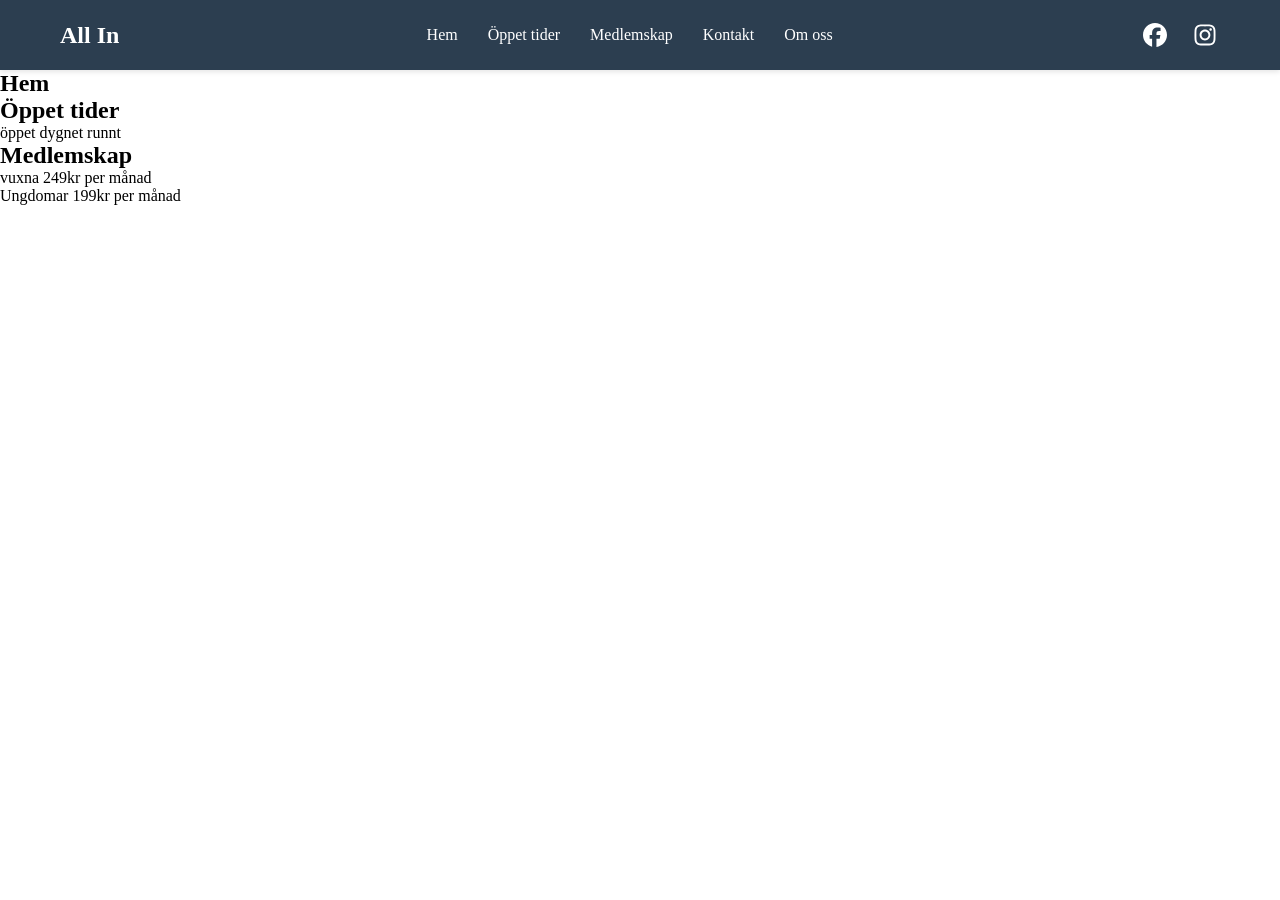
==== index.html @ 016dd750 "started html and css" ====
<!DOCTYPE html>
<html lang="sv">
<head>
    <meta charset="UTF-8">
    <meta name="viewport" content="width=device-width, initial-scale=1.0">
    <title>Document</title>
    <link rel="stylesheet" href="style.css">
</head>
<body>
    <header>
        <div class="header-container">
            <div class="logo">All In</div>
            
            <nav>
                <ul>
                    <li><a href="#hem">Hem</a></li>
                    <li><a href="#oppettider">Öppet tider</a></li>
                    <li><a href="#medlemskap">Medlemskap</a></li>
                    <li><a href="#kontakt">Kontakt</a></li>
                    <li><a href="#om-oss">Om oss</a></li>
                </ul>
            </nav>

            <div class="social-icons">
                <a href="https://facebook.com" target="_blank" title="Facebook">
                    <svg xmlns="http://www.w3.org/2000/svg" viewBox="0 0 640 640">
                        <path d="M576 320C576 178.6 461.4 64 320 64C178.6 64 64 178.6 64 320C64 440 146.7 540.8 258.2 568.5L258.2 398.2L205.4 398.2L205.4 320L258.2 320L258.2 286.3C258.2 199.2 297.6 158.8 383.2 158.8C399.4 158.8 427.4 162 438.9 165.2L438.9 236C432.9 235.4 422.4 235 409.3 235C367.3 235 351.1 250.9 351.1 292.2L351.1 320L434.7 320L420.3 398.2L351 398.2L351 574.1C477.8 558.8 576 450.9 576 320z"/>
                    </svg>
                </a>
                <a href="https://instagram.com" target="_blank" title="Instagram">
                    <svg xmlns="http://www.w3.org/2000/svg" viewBox="0 0 640 640">
                        <path d="M320.3 205C256.8 204.8 205.2 256.2 205 319.7C204.8 383.2 256.2 434.8 319.7 435C383.2 435.2 434.8 383.8 435 320.3C435.2 256.8 383.8 205.2 320.3 205zM319.7 245.4C360.9 245.2 394.4 278.5 394.6 319.7C394.8 360.9 361.5 394.4 320.3 394.6C279.1 394.8 245.6 361.5 245.4 320.3C245.2 279.1 278.5 245.6 319.7 245.4zM413.1 200.3C413.1 185.5 425.1 173.5 439.9 173.5C454.7 173.5 466.7 185.5 466.7 200.3C466.7 215.1 454.7 227.1 439.9 227.1C425.1 227.1 413.1 215.1 413.1 200.3zM542.8 227.5C541.1 191.6 532.9 159.8 506.6 133.6C480.4 107.4 448.6 99.2 412.7 97.4C375.7 95.3 264.8 95.3 227.8 97.4C192 99.1 160.2 107.3 133.9 133.5C107.6 159.7 99.5 191.5 97.7 227.4C95.6 264.4 95.6 375.3 97.7 412.3C99.4 448.2 107.6 480 133.9 506.2C160.2 532.4 191.9 540.6 227.8 542.4C264.8 544.5 375.7 544.5 412.7 542.4C448.6 540.7 480.4 532.5 506.6 506.2C532.8 480 541 448.2 542.8 412.3C544.9 375.3 544.9 264.5 542.8 227.5zM495 452C487.2 471.6 472.1 486.7 452.4 494.6C422.9 506.3 352.9 503.6 320.3 503.6C287.7 503.6 217.6 506.2 188.2 494.6C168.6 486.8 153.5 471.7 145.6 452C133.9 422.5 136.6 352.5 136.6 319.9C136.6 287.3 134 217.2 145.6 187.8C153.4 168.2 168.5 153.1 188.2 145.2C217.7 133.5 287.7 136.2 320.3 136.2C352.9 136.2 423 133.6 452.4 145.2C472 153 487.1 168.1 495 187.8C506.7 217.3 504 287.3 504 319.9C504 352.5 506.7 422.6 495 452z"/>
                    </svg>
                </a>
            </div>
        </div>
    </header>

    <main>
        <section id="hem">
            <h1>Hem</h1>
        </section>

        <section id="oppettider">
            <h2>Öppet tider</h2>
            <a> öppet dygnet runnt </a>
        </section>

        <section id="medlemskap">
            <h2>Medlemskap</h2>
            <ul>
                <li>vuxna 249kr per månad</li>
                <li>Ungdomar 199kr per månad</li>
            </ul>
        </section>
    </main>
</body>
</html>
---- style.css ----
* {
    margin: 0;
    padding: 0;
    box-sizing: border-box;
}

header {
    background-color: #2c3e50;
    padding: 20px 0;
    box-shadow: 0 2px 5px rgba(0, 0, 0, 0.1);
    position: sticky;
    top: 0;
}

.header-container {
    max-width: 1200px;
    margin: 0 auto;
    padding: 0 20px;
    display: flex;
    justify-content: space-between;
    align-items: center;
}

.logo {
    font-size: 24px;
    font-weight: bold;
    color: white;
}

nav ul {
    list-style: none;
    display: flex;
    gap: 30px;
}

nav a {
    color: white;
    text-decoration: none;
    font-size: 16px;
    transition: color 0.3s ease;
}

nav a:hover {
    color: #3498db;
}

.social-icons {
    display: flex;
    gap: 20px;
    align-items: center;
}

.social-icons a {
    width: 30px;
    height: 30px;
    display: flex;
    align-items: center;
    justify-content: center;
    transition: transform 0.3s ease;
}

.social-icons a:hover {
    transform: scale(1.2);
}

.social-icons svg {
    width: 100%;
    height: 100%;
    fill: white;
}
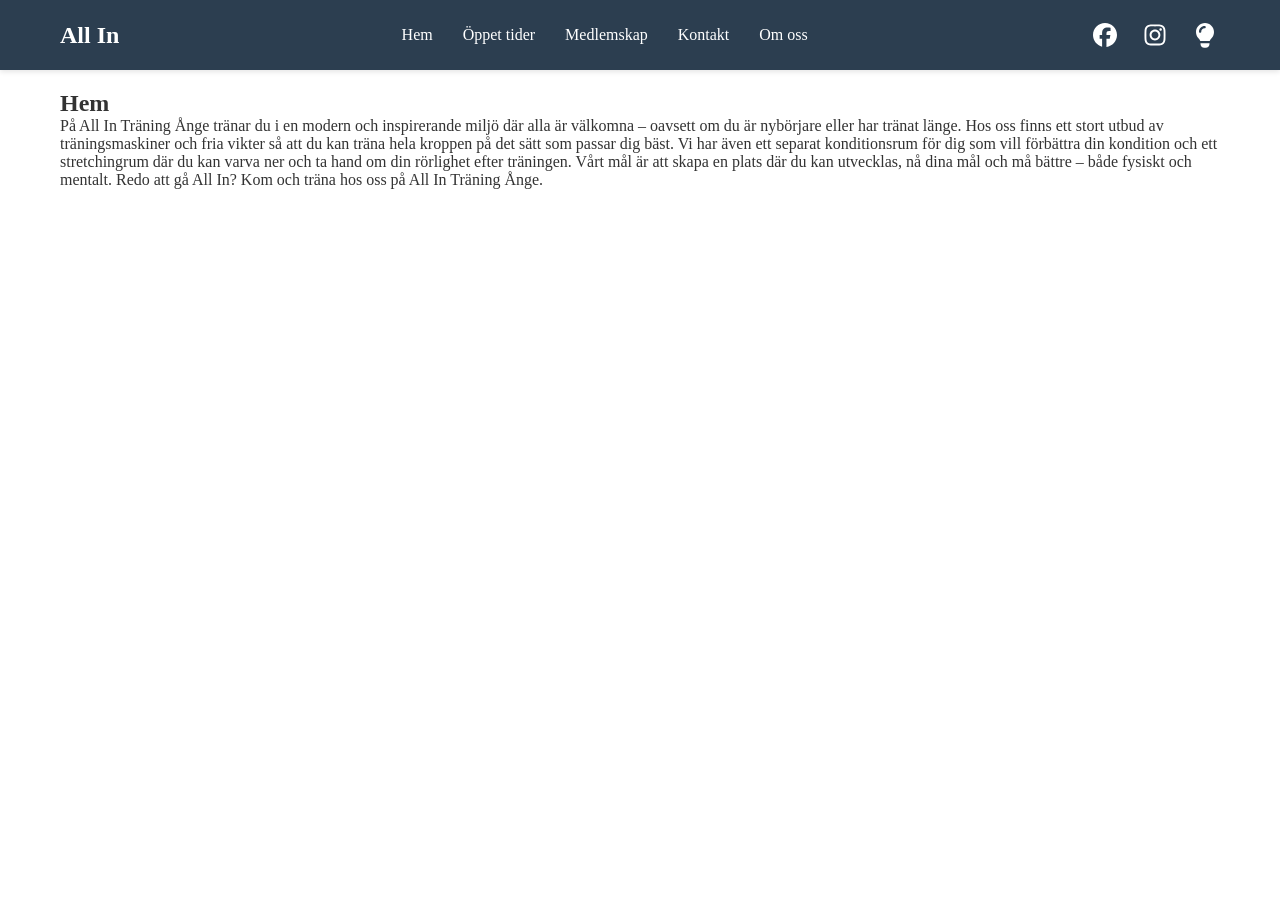
==== commit 7d7d92ce: "la till dark mod och ett formulär + slyling till hela kontakt" ====
--- a/index.html
+++ b/index.html
@@ -3,7 +3,7 @@
 <head>
     <meta charset="UTF-8">
     <meta name="viewport" content="width=device-width, initial-scale=1.0">
-    <title>Document</title>
+    <title>All In Träning - Hem</title>
     <link rel="stylesheet" href="style.css">
 </head>
 <body>
@@ -13,11 +13,11 @@
             
             <nav>
                 <ul>
-                    <li><a href="#hem">Hem</a></li>
-                    <li><a href="#oppettider">Öppet tider</a></li>
-                    <li><a href="#medlemskap">Medlemskap</a></li>
-                    <li><a href="#kontakt">Kontakt</a></li>
-                    <li><a href="#om-oss">Om oss</a></li>
+                    <li><a href="index.html">Hem</a></li>
+                    <li><a href="oppettider.html">Öppet tider</a></li>
+                    <li><a href="medlemskap.html">Medlemskap</a></li>
+                    <li><a href="kontakt.html">Kontakt</a></li>
+                    <li><a href="om-oss.html">Om oss</a></li>
                 </ul>
             </nav>
 
@@ -32,27 +32,28 @@
                         <path d="M320.3 205C256.8 204.8 205.2 256.2 205 319.7C204.8 383.2 256.2 434.8 319.7 435C383.2 435.2 434.8 383.8 435 320.3C435.2 256.8 383.8 205.2 320.3 205zM319.7 245.4C360.9 245.2 394.4 278.5 394.6 319.7C394.8 360.9 361.5 394.4 320.3 394.6C279.1 394.8 245.6 361.5 245.4 320.3C245.2 279.1 278.5 245.6 319.7 245.4zM413.1 200.3C413.1 185.5 425.1 173.5 439.9 173.5C454.7 173.5 466.7 185.5 466.7 200.3C466.7 215.1 454.7 227.1 439.9 227.1C425.1 227.1 413.1 215.1 413.1 200.3zM542.8 227.5C541.1 191.6 532.9 159.8 506.6 133.6C480.4 107.4 448.6 99.2 412.7 97.4C375.7 95.3 264.8 95.3 227.8 97.4C192 99.1 160.2 107.3 133.9 133.5C107.6 159.7 99.5 191.5 97.7 227.4C95.6 264.4 95.6 375.3 97.7 412.3C99.4 448.2 107.6 480 133.9 506.2C160.2 532.4 191.9 540.6 227.8 542.4C264.8 544.5 375.7 544.5 412.7 542.4C448.6 540.7 480.4 532.5 506.6 506.2C532.8 480 541 448.2 542.8 412.3C544.9 375.3 544.9 264.5 542.8 227.5zM495 452C487.2 471.6 472.1 486.7 452.4 494.6C422.9 506.3 352.9 503.6 320.3 503.6C287.7 503.6 217.6 506.2 188.2 494.6C168.6 486.8 153.5 471.7 145.6 452C133.9 422.5 136.6 352.5 136.6 319.9C136.6 287.3 134 217.2 145.6 187.8C153.4 168.2 168.5 153.1 188.2 145.2C217.7 133.5 287.7 136.2 320.3 136.2C352.9 136.2 423 133.6 452.4 145.2C472 153 487.1 168.1 495 187.8C506.7 217.3 504 287.3 504 319.9C504 352.5 506.7 422.6 495 452z"/>
                     </svg>
                 </a>
+                <button class="theme-toggle" id="theme-toggle" title="Växla tema">
+                    <svg xmlns="http://www.w3.org/2000/svg" viewBox="0 0 640 640">
+                        <path d="M420.9 448C428.2 425.7 442.8 405.5 459.3 388.1C492 353.7 512 307.2 512 256C512 150 426 64 320 64C214 64 128 150 128 256C128 307.2 148 353.7 180.7 388.1C197.2 405.5 211.9 425.7 219.1 448L420.8 448zM416 496L224 496L224 512C224 556.2 259.8 592 304 592L336 592C380.2 592 416 556.2 416 512L416 496zM312 176C272.2 176 240 208.2 240 248C240 261.3 229.3 272 216 272C202.7 272 192 261.3 192 248C192 181.7 245.7 128 312 128C325.3 128 336 138.7 336 152C336 165.3 325.3 176 312 176z"/>
+                    </svg>
+                </button>
             </div>
         </div>
     </header>
 
     <main>
-        <section id="hem">
+        <section>
             <h1>Hem</h1>
-        </section>
+            <p> På All In Träning Ånge tränar du i en modern och inspirerande miljö där alla är välkomna – oavsett om du är nybörjare eller har tränat länge.
 
-        <section id="oppettider">
-            <h2>Öppet tider</h2>
-            <a> öppet dygnet runnt </a>
-        </section>
+Hos oss finns ett stort utbud av träningsmaskiner och fria vikter så att du kan träna hela kroppen på det sätt som passar dig bäst. Vi har även ett separat konditionsrum för dig som vill förbättra din kondition och ett stretchingrum där du kan varva ner och ta hand om din rörlighet efter träningen.
 
-        <section id="medlemskap">
-            <h2>Medlemskap</h2>
-            <ul>
-                <li>vuxna 249kr per månad</li>
-                <li>Ungdomar 199kr per månad</li>
-            </ul>
+Vårt mål är att skapa en plats där du kan utvecklas, nå dina mål och må bättre – både fysiskt och mentalt.
+
+Redo att gå All In?
+Kom och träna hos oss på All In Träning Ånge.</p>
         </section>
     </main>
+    <script src="index.js"></script>
 </body>
 </html>
--- a/style.css
+++ b/style.css
@@ -4,8 +4,30 @@
     box-sizing: border-box;
 }
 
+:root {
+    --bg-color: #ffffff;
+    --text-color: #333333;
+    --header-bg: #2c3e50;
+    --header-text: white;
+    --nav-hover: #3498db;
+}
+
+.dark-mode {
+    --bg-color: #121212;
+    --text-color: #ffffff;
+    --header-bg: #1e1e1e;
+    --header-text: #ffffff;
+    --nav-hover: #61dafb;
+}
+
+body {
+    background-color: var(--bg-color);
+    color: var(--text-color);
+    transition: background-color 0.3s ease, color 0.3s ease;
+}
+
 header {
-    background-color: #2c3e50;
+    background-color: var(--header-bg);
     padding: 20px 0;
     box-shadow: 0 2px 5px rgba(0, 0, 0, 0.1);
     position: sticky;
@@ -24,7 +46,7 @@
 .logo {
     font-size: 24px;
     font-weight: bold;
-    color: white;
+    color: var(--header-text);
 }
 
 nav ul {
@@ -34,14 +56,14 @@
 }
 
 nav a {
-    color: white;
+    color: var(--header-text);
     text-decoration: none;
     font-size: 16px;
     transition: color 0.3s ease;
 }
 
 nav a:hover {
-    color: #3498db;
+    color: var(--nav-hover);
 }
 
 .social-icons {
@@ -66,5 +88,140 @@
 .social-icons svg {
     width: 100%;
     height: 100%;
-    fill: white;
-}
+    fill: var(--header-text);
+}
+
+.theme-toggle {
+    background: none;
+    border: none;
+    cursor: pointer;
+    width: 30px;
+    height: 30px;
+    display: flex;
+    align-items: center;
+    justify-content: center;
+    transition: transform 0.3s ease;
+}
+
+.theme-toggle:hover {
+    transform: scale(1.2);
+}
+
+.theme-toggle svg {
+    width: 100%;
+    height: 100%;
+    fill: var(--header-text);
+}
+
+main section {
+    padding: 20px;
+    max-width: 1200px;
+    margin: 0 auto;
+}
+
+.contact-content-wrap {
+    display: flex;
+    flex-direction: column;
+    align-items: center;
+    max-width: 780px;
+    margin: 0 auto 60px;
+    padding: 20px 12px;
+    width: 100%;
+    gap: 20px;
+}
+
+/* Kontaktformulär styling */
+.contact-form-box {
+    max-width: 620px;
+    margin: 30px auto 60px;
+    padding: 24px;
+    background: transparent;
+    border: 1px solid rgba(0, 0, 0, 0.15);
+    border-radius: 12px;
+    box-shadow: 0 8px 24px rgba(0, 0, 0, 0.12);
+}
+
+.dark-mode .contact-form-box {
+    border: 1px solid rgba(255, 255, 255, 0.25);
+}
+
+.contact-description {
+    text-align: center;
+    margin-bottom: 16px;
+    color: var(--text-color);
+}
+
+#myForm {
+    display: flex;
+    flex-direction: column;
+    gap: 12px;
+    margin: 0;
+}
+
+#myForm label {
+    font-weight: 600;
+}
+
+#myForm input,
+#myForm textarea {
+    width: 100%;
+    padding: 10px 12px;
+    border: 1px solid rgba(0, 0, 0, 0.2);
+    border-radius: 6px;
+    font-size: 16px;
+    background: var(--bg-color);
+    color: var(--text-color);
+}
+
+.dark-mode #myForm input,
+.dark-mode #myForm textarea {
+    border-color: rgba(255, 255, 255, 0.2);
+}
+
+#myForm button {
+    width: 120px;
+    align-self: center;
+    padding: 10px 18px;
+    border: none;
+    border-radius: 6px;
+    background: #3498db;
+    color: #fff;
+    font-weight: 700;
+    cursor: pointer;
+}
+
+#myForm button:hover {
+    background: #2980b9;
+}
+
+footer {
+    background-color: var(--header-bg);
+    color: var(--header-text);
+    text-align: center;
+    padding: 20px 0;
+    margin-top: 40px;
+}
+
+footer p {
+    margin: 0;
+    font-size: 14px;
+}
+
+
+}           
+#result {
+    margin-top: 20px;
+    font-size: 18px;
+    color: var(--text-color);
+}   
+@media (max-width: 768px) {
+    .header-container {
+        flex-direction: column;
+        gap: 15px;
+    }
+    nav ul {
+        flex-direction: column;
+        gap: 15px;
+    }
+}
+
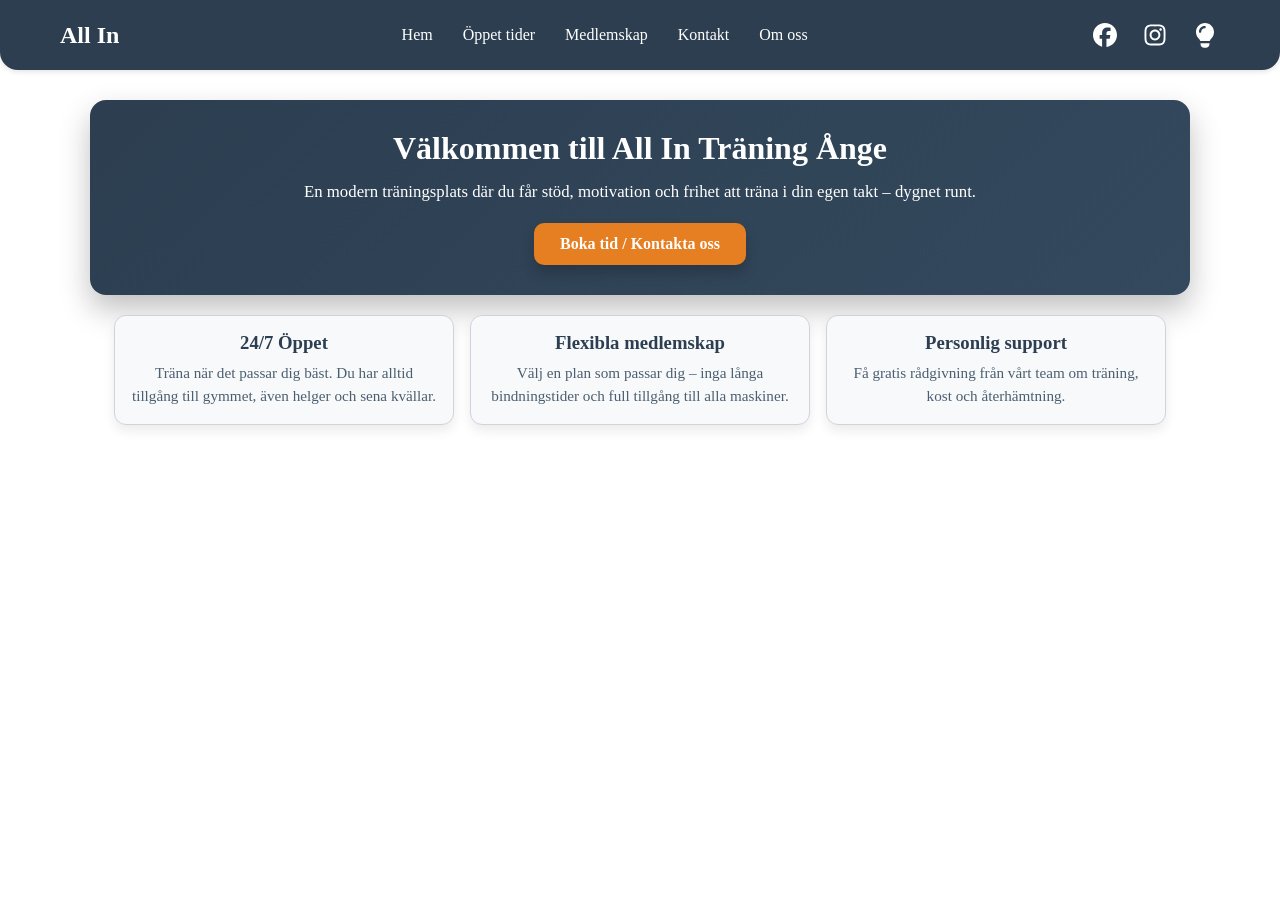
==== commit 76c46889: "fixst det som försan sist och fylde på hem och medlemskap" ====
--- a/index.html
+++ b/index.html
@@ -3,6 +3,7 @@
 <head>
     <meta charset="UTF-8">
     <meta name="viewport" content="width=device-width, initial-scale=1.0">
+    <meta name="description" content="All In Träning Ånge - Modern gymupplevelse med öppet 24/7, medlemskap och personlig coaching.">
     <title>All In Träning - Hem</title>
     <link rel="stylesheet" href="style.css">
 </head>
@@ -10,8 +11,14 @@
     <header>
         <div class="header-container">
             <div class="logo">All In</div>
-            
-            <nav>
+
+            <button id="menu-toggle" class="menu-toggle" aria-label="Meny">
+                <span></span>
+                <span></span>
+                <span></span>
+            </button>
+
+            <nav id="main-nav" class="main-nav">
                 <ul>
                     <li><a href="index.html">Hem</a></li>
                     <li><a href="oppettider.html">Öppet tider</a></li>
@@ -42,16 +49,25 @@
     </header>
 
     <main>
-        <section>
-            <h1>Hem</h1>
-            <p> På All In Träning Ånge tränar du i en modern och inspirerande miljö där alla är välkomna – oavsett om du är nybörjare eller har tränat länge.
+        <section class="home-hero">
+            <h1>Välkommen till All In Träning Ånge</h1>
+            <p>En modern träningsplats där du får stöd, motivation och frihet att träna i din egen takt – dygnet runt.</p>
+            <a class="cta-btn" href="kontakt.html">Boka tid / Kontakta oss</a>
+        </section>
 
-Hos oss finns ett stort utbud av träningsmaskiner och fria vikter så att du kan träna hela kroppen på det sätt som passar dig bäst. Vi har även ett separat konditionsrum för dig som vill förbättra din kondition och ett stretchingrum där du kan varva ner och ta hand om din rörlighet efter träningen.
-
-Vårt mål är att skapa en plats där du kan utvecklas, nå dina mål och må bättre – både fysiskt och mentalt.
-
-Redo att gå All In?
-Kom och träna hos oss på All In Träning Ånge.</p>
+        <section class="home-features">
+            <div class="feature">
+                <h3>24/7 Öppet</h3>
+                <p>Träna när det passar dig bäst. Du har alltid tillgång till gymmet, även helger och sena kvällar.</p>
+            </div>
+            <div class="feature">
+                <h3>Flexibla medlemskap</h3>
+                <p>Välj en plan som passar dig – inga långa bindningstider och full tillgång till alla maskiner.</p>
+            </div>
+            <div class="feature">
+                <h3>Personlig support</h3>
+                <p>Få gratis rådgivning från vårt team om träning, kost och återhämtning.</p>
+            </div>
         </section>
     </main>
     <script src="index.js"></script>
--- a/style.css
+++ b/style.css
@@ -32,6 +32,14 @@
     box-shadow: 0 2px 5px rgba(0, 0, 0, 0.1);
     position: sticky;
     top: 0;
+    z-index: 10;
+    border-bottom-left-radius: 18px;
+    border-bottom-right-radius: 18px;
+}
+
+.header-container {
+    border-radius: 0 0 18px 18px;
+    overflow: hidden;
 }
 
 .header-container {
@@ -41,6 +49,55 @@
     display: flex;
     justify-content: space-between;
     align-items: center;
+}
+
+@media (max-width: 768px) {
+    .header-container {
+        flex-direction: column;
+        align-items: center;
+        gap: 15px;
+        padding: 12px 16px;
+    }
+
+    .menu-toggle {
+        display: block;
+        width: 30px;
+        height: 26px;
+        border: none;
+        background: transparent;
+        cursor: pointer;
+        position: relative;
+        z-index: 11;
+    }
+
+    .menu-toggle span {
+        display: block;
+        width: 100%;
+        height: 3px;
+        margin: 4px 0;
+        background: var(--header-text);
+        transition: transform 0.3s ease, opacity 0.3s ease;
+    }
+
+    .main-nav ul {
+        flex-direction: column;
+        gap: 10px;
+        width: 100%;
+        text-align: center;
+        background-color: rgba(255, 255, 255, 0.05);
+        border-radius: 8px;
+        padding: 10px 0;
+    }
+
+    .main-nav ul li {
+        width: 100%;
+    }
+
+    .main-nav ul li a {
+        width: 100%;
+        display: inline-block;
+        padding: 8px 0;
+    }
 }
 
 .logo {
@@ -107,6 +164,87 @@
     transform: scale(1.2);
 }
 
+/* Desktop: göm hamburgarmenyknapp */
+@media (min-width: 769px) {
+    .menu-toggle {
+        display: none;
+    }
+}
+
+.menu-toggle.open span:nth-child(1) {
+    transform: translateY(8px) rotate(45deg);
+}
+
+/* Mobilnav: visa hamburgareknapp och dölja länkar som standard */
+@media (max-width: 768px) {
+    .main-nav {
+        display: none;
+        width: 100%;
+    }
+
+    .main-nav.open {
+        display: block;
+    }
+
+    .main-nav ul {
+        display: flex;
+        flex-direction: column;
+        gap: 10px;
+        margin: 10px 0 0;
+        background-color: rgba(255, 255, 255, 0.1);
+        border-radius: 8px;
+        padding: 10px;
+    }
+
+    /* Mobil: kontaktinnehåll kompakt utan att kräva scroll */
+    .contact-content-wrap {
+        margin: 16px auto;
+        padding: 12px;
+        gap: 12px;
+        min-height: auto;
+    }
+
+    .contact-content-wrap h2 {
+        font-size: 1.4rem;
+    }
+
+    .contact-form-box {
+        padding: 14px;
+    }
+
+    .contact-form-box label,
+    .contact-form-box input,
+    .contact-form-box textarea,
+    .contact-form-box button,
+    .contact-content-wrap p,
+    .contact-content-wrap a {
+        font-size: 0.95rem;
+    }
+
+    .contact-form-box textarea {
+        min-height: 100px;
+    }
+
+    .header-container {
+        padding: 10px 12px;
+    }
+
+    nav ul {
+        gap: 12px;
+    }
+
+    .logo {
+        font-size: 20px;
+    }
+}
+.menu-toggle.open span:nth-child(2) {
+    opacity: 0;
+}
+
+.menu-toggle.open span:nth-child(3) {
+    transform: translateY(-8px) rotate(-45deg);
+}
+
 .theme-toggle svg {
     width: 100%;
     height: 100%;
@@ -119,109 +257,306 @@
     margin: 0 auto;
 }
 
+.öppettider {
+    margin: 0;
+    padding: 20px;
+    text-align: center;
+}
+
+.rubrik-öppettider {
+    padding: 20px;
+    font-size: 3rem;
+    padding-bottom: 20px;
+}
+
+.lista-öppettider li {
+    font-size: 1.2rem;
+    color: #000000;
+    margin: 12px 0;
+    position: relative;
+    padding-left: 25px;
+    list-style: none;
+
+    opacity: 0;
+    transform: translateY(20px);
+    animation: slideIn 0.5s forwards;
+}
+
+.lista-öppettider li:nth-child(1) { animation-delay: 0.1s; }
+.lista-öppettider li:nth-child(2) { animation-delay: 0.2s; }
+.lista-öppettider li:nth-child(3) { animation-delay: 0.3s; }
+.lista-öppettider li:nth-child(4) { animation-delay: 0.4s; }
+
+.lista-öppettider li::before {
+    content: "";
+    position: absolute;
+    left: 0;
+    font-size: 1.5rem;
+}
+
+.lista-öppettider li:hover {
+    color: rgb(26, 26, 26);
+    transform: translateX(5px);
+    transition: all 0.2s ease;
+}
+
+@keyframes slideIn {
+    to {
+        opacity: 1;
+        transform: translateY(0);
+    }
+}
+
+/* Hemma-sida */
+.home-hero {
+    max-width: 1100px;
+    margin: 30px auto 20px;
+    padding: 30px 24px;
+    background: linear-gradient(135deg, #2c3e50 0%, #34495e 100%);
+    color: #ffffff;
+    border-radius: 16px;
+    box-shadow: 0 14px 30px rgba(0,0,0,0.25);
+    text-align: center;
+}
+
+.home-hero h1 {
+    font-size: 2rem;
+    margin-bottom: 12px;
+}
+
+.home-hero p {
+    font-size: 1.05rem;
+    line-height: 1.55;
+    margin-bottom: 18px;
+}
+
+.home-hero a.cta-btn {
+    display: inline-block;
+    padding: 12px 26px;
+    border-radius: 10px;
+    background-color: #e67e22;
+    color: white;
+    text-decoration: none;
+    font-weight: 700;
+    box-shadow: 0 8px 14px rgba(0,0,0,0.2);
+    transition: transform 0.2s ease, box-shadow 0.2s ease, background-color 0.2s ease;
+}
+
+.home-hero a.cta-btn:hover {
+    transform: translateY(-2px);
+    box-shadow: 0 10px 16px rgba(0,0,0,0.24);
+    background-color: #d35400;
+}
+
+.home-features {
+    max-width: 1100px;
+    margin: 20px auto 30px;
+    display: grid;
+    grid-template-columns: repeat(3,1fr);
+    gap: 16px;
+    padding: 0 24px;
+}
+
+.home-features .feature {
+    background: #f7f9fb;
+    border: 1px solid #d0d4da;
+    border-radius: 12px;
+    padding: 16px;
+    text-align: center;
+    box-shadow: 0 6px 12px rgba(0,0,0,0.08);
+}
+
+.home-features .feature h3 {
+    margin-bottom: 8px;
+    color: #2c3e50;
+}
+
+.home-features .feature p {
+    color: #4c5f70;
+    font-size: 0.95rem;
+    line-height: 1.5;
+}
+
+@media (max-width: 900px) {
+    .home-hero {
+        margin: 20px 10px;
+        padding: 22px;
+    }
+
+    .home-hero h1 {
+        font-size: 1.75rem;
+    }
+
+    .home-features {
+        grid-template-columns: 1fr;
+        margin: 10px auto;
+    }
+}
+
+.membership-hero {
+    max-width: 900px;
+    margin: 30px auto 16px;
+    padding: 20px;
+    text-align: center;
+}
+
+.membership-hero h2 {
+    font-size: 2rem;
+    margin-bottom: 10px;
+}
+
+.membership-hero p {
+    color: #444;
+    line-height: 1.5;
+}
+
+.membership-plans {
+    display: grid;
+    grid-template-columns: repeat(3, 1fr);
+    gap: 16px;
+    max-width: 1200px;
+    margin: 0 auto 24px;
+    padding: 0 16px;
+}
+
+.plan {
+    background: #fff;
+    border: 1px solid #ced6df;
+    border-radius: 12px;
+    padding: 18px;
+    box-shadow: 0 6px 14px rgba(0,0,0,0.08);
+}
+
+.plan h3 {
+    margin-bottom: 10px;
+    color: #2c3e50;
+}
+
+.plan p {
+    font-size: 1.25rem;
+    font-weight: 700;
+    margin-bottom: 12px;
+}
+
+.plan ul {
+    list-style: disc;
+    margin-left: 20px;
+    color: #2f3f51;
+}
+
+.membership-cta {
+    text-align: center;
+    margin-bottom: 40px;
+}
+
+.membership-cta p {
+    margin-bottom: 12px;
+}
+
+.membership-cta .cta-btn {
+    background: #3498db;
+    color: #fff;
+    padding: 11px 22px;
+    border-radius: 8px;
+    text-decoration: none;
+    font-weight: 700;
+}
+
+.membership-cta .cta-btn:hover {
+    background: #2980b9;
+}
+
+@media (max-width: 900px) {
+    .membership-plans {
+        grid-template-columns: 1fr;
+    }
+}
+
+/* Kontaktformulär */
 .contact-content-wrap {
     display: flex;
     flex-direction: column;
     align-items: center;
-    max-width: 780px;
-    margin: 0 auto 60px;
-    padding: 20px 12px;
+    justify-content: center;
+    gap: 30px;
+    width: min(100%, 900px);
+    margin: 40px auto;
+    padding: 20px;
+    text-align: center;
+}
+
+.contact-content-wrap h2,
+.contact-content-wrap a,
+.contact-content-wrap p {
+    color: var(--text-color);
+}
+
+.contact-form-box {
     width: 100%;
-    gap: 20px;
-}
-
-/* Kontaktformulär styling */
-.contact-form-box {
-    max-width: 620px;
-    margin: 30px auto 60px;
-    padding: 24px;
-    background: transparent;
-    border: 1px solid rgba(0, 0, 0, 0.15);
+    max-width: 600px;
+    background: rgba(0, 0, 0, 0.03);
+    border: 1px solid rgba(0, 0, 0, 0.1);
     border-radius: 12px;
-    box-shadow: 0 8px 24px rgba(0, 0, 0, 0.12);
-}
-
-.dark-mode .contact-form-box {
-    border: 1px solid rgba(255, 255, 255, 0.25);
-}
-
-.contact-description {
-    text-align: center;
+    padding: 25px;
+    box-shadow: 0 6px 18px rgba(0, 0, 0, 0.08);
+}
+
+.contact-form-box .contact-description {
     margin-bottom: 16px;
-    color: var(--text-color);
-}
-
-#myForm {
+    font-size: 1rem;
+}
+
+.contact-form-box form {
     display: flex;
     flex-direction: column;
     gap: 12px;
-    margin: 0;
-}
-
-#myForm label {
+}
+
+.contact-form-box label {
+    text-align: left;
     font-weight: 600;
 }
 
-#myForm input,
-#myForm textarea {
+.contact-form-box input,
+.contact-form-box textarea {
     width: 100%;
     padding: 10px 12px;
-    border: 1px solid rgba(0, 0, 0, 0.2);
-    border-radius: 6px;
-    font-size: 16px;
-    background: var(--bg-color);
+    border: 1px solid #cccccc;
+    border-radius: 8px;
+    font-size: 1rem;
+    background-color: var(--bg-color);
     color: var(--text-color);
 }
 
-.dark-mode #myForm input,
-.dark-mode #myForm textarea {
-    border-color: rgba(255, 255, 255, 0.2);
-}
-
-#myForm button {
-    width: 120px;
-    align-self: center;
-    padding: 10px 18px;
+.contact-form-box textarea {
+    min-height: 120px;
+    resize: vertical;
+}
+
+.contact-form-box button {
+    margin-top: 8px;
+    padding: 12px 18px;
     border: none;
-    border-radius: 6px;
-    background: #3498db;
-    color: #fff;
+    border-radius: 8px;
+    background: #2c3e50;
+    color: white;
     font-weight: 700;
     cursor: pointer;
-}
-
-#myForm button:hover {
-    background: #2980b9;
-}
-
-footer {
-    background-color: var(--header-bg);
-    color: var(--header-text);
-    text-align: center;
-    padding: 20px 0;
-    margin-top: 40px;
-}
-
-footer p {
-    margin: 0;
-    font-size: 14px;
-}
-
-
-}           
-#result {
-    margin-top: 20px;
-    font-size: 18px;
-    color: var(--text-color);
-}   
+    transition: background-color 0.2s ease, transform 0.2s ease;
+}
+
+.contact-form-box button:hover {
+    background-color: #1f2f40;
+    transform: translateY(-1px);
+}
+
 @media (max-width: 768px) {
-    .header-container {
-        flex-direction: column;
-        gap: 15px;
-    }
-    nav ul {
-        flex-direction: column;
-        gap: 15px;
-    }
-}
-
+    .header-container,
+    .contact-content-wrap {
+        padding: 0 16px;
+        width: 100%;
+    }
+    .contact-form-box {
+        margin: 0 auto;
+    }
+}
